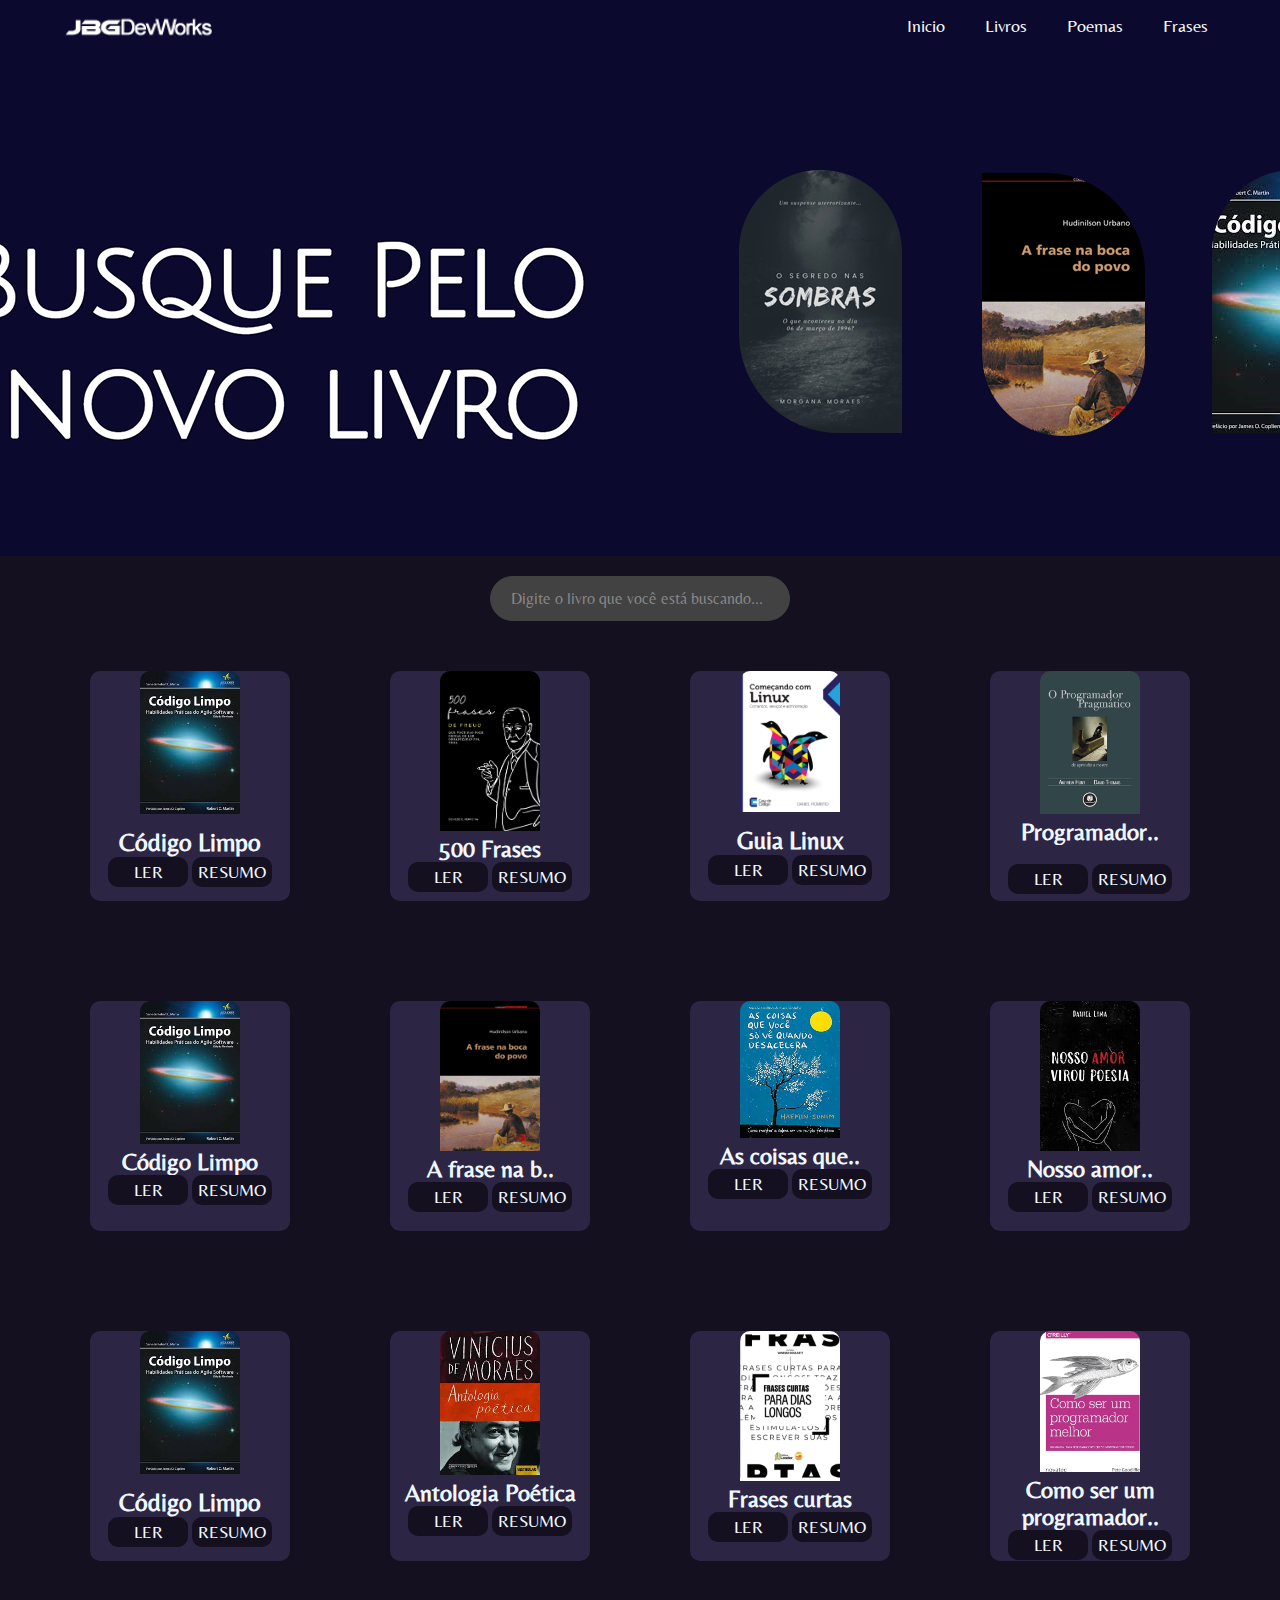
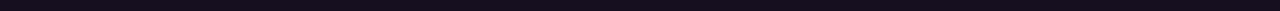
==== index.html @ 96de63fb "first commit" ====
<!DOCTYPE html>
<html lang="pt-br">

<!-- 
  / \__
 (    @\___
 /         O
/   (_____/
/_____/ U

Developed by Alan Carneiro
-->

<head>
    <meta charset="UTF-8">
    <meta name="viewport" content="width=device-width, initial-scale=1.0">
    <title>Bioblioteca</title>
    <link rel="stylesheet" href="assets/style.css">
    <link rel="preconnect" href="https://fonts.googleapis.com">
<link rel="preconnect" href="https://fonts.gstatic.com" crossorigin>
<link href="https://fonts.googleapis.com/css2?family=Rajdhani:wght@300;400;500;600;700&display=swap" rel="stylesheet">
<link rel=" icon" href="img/book_dictionary_icon-icons.com_66121.png" type="image/x-icon">


<link rel="preconnect" href="https://fonts.googleapis.com">
<link rel="preconnect" href="https://fonts.gstatic.com" crossorigin>
<link href="https://fonts.googleapis.com/css2?family=Belleza&family=Rajdhani:wght@300;400;500;600;700&display=swap" rel="stylesheet">
<script src="assets/index.js"></script>
</head>

<body>
    <header>
        <div class="containerhead">
            <img src="img/logo.png" alt="logo">
            <nav>
                <a href="">Inicio</a>
                <a href="">Livros</a>
                <a href="">Poemas</a>
                <a href="">Frases</a>
            </nav>
            
        </div>
    </header>
<section class="section-img">
    <img class="busq" src="img/imgpronta.png" alt="">
</section>

<div class="search-bar">
    <input type="text" id="searchInput" placeholder="Digite o livro que você está buscando...">

</div>

    <!---------------------------1 Linha de Cards-------------------------------------> 
   <div class="card-search">
       <div class="main">
        <div class="card card1">
        <img title="" src="img/images.jfif" alt="imagem1">
        <h1>Código Limpo</h2>
        <a href="https://github.com/KAYOKG/BibliotecaDev/blob/main/LivrosDev/Arquitetura%20Limpa%20-%20O%20Guia%20do%20Artesão%20para%20Estrutura%20e%20Design%20de%20Software%20-%20Autor%20(Robert%20C.%20Martin).pdf"><button class="btn">LER</button></a>
        <a href="paginaproduto.html"><button class="btn">RESUMO</button></a>
        </div>
        <div class="card card2">
        <img src="img/Livros frases/500frases.jpg" alt="imagem2">
       
        <h2>500 Frases</h2>
        <a href=""><button class="btn">LER</button></a>
        <a href=""><button class="btn">RESUMO</button></a>
        </div>
        <div class="card card3">
        <img src="img/tech/linux.png" alt="imagem3">
        <h1>Guia Linux</h2>
        <a href=""><button class="btn">LER</button></a>
        <a href=""><button class="btn">RESUMO</button></a>
        </div>
        <div class="card card4">
            <img src="img/tech/prgpra.jpg" alt="imagem3">
            <h2 title="Programador Prágmatico">Programador.. </h2><br>
            <a href=""><button class="btn">LER</button></a>
            <a href=""><button class="btn">RESUMO</button></a>
            </div>
       
       
       </div> 
        <!--------------------------------2 Linha de Cards------------------------->
       <div class="main2">
        <div class="card card1">
        <img src="img/images.jfif" alt="imagem4">
        <h2>Código Limpo</h1>
        <button class="btn">LER</button></a>
        <a href="codigolimpo.html"><button class="btn">RESUMO</button></a>
        </div>
        <div class="card card2">
        <img src="img/Livros frases/afrasenabocado.jpg" alt="imagem2">
        <h2 title="A frase na boca do povo">A frase na b.. </h2>
        <a href=""><button class="btn">LER</button></a>
        <a href=""><button class="btn">RESUMO</button></a>
        </div>
        <div class="card card3">
        <img src="img/poesia/download (3).jpg" alt="imagem5">
        <h2  title="As coisas que você só ve quando desacelera">As coisas que..</h2>
        <a href=""><button class="btn">LER</button></a>
        <a href=""><button class="btn">RESUMO</button></a>
        </div>
        <div class="card card4">
            <img src="img/poesia/amorpoesia.jpg" alt="imagem6">
            <h2 title="Nosso amor virou poesia">Nosso amor..</h2>
            <a href=""><button class="btn">LER</button></a>
            <a href=""><button class="btn">RESUMO</button></a>
            </div>
       
       </div> 
       
       <!--------------------------------3 Linha de Cards-------------------------->
       <div class="main2">
        <div class="card card1">
        <img src="img/images.jfif" alt="imagem7">
        <h1>Código Limpo</h1>
        <button class="btn">LER</button></a>
        <a href="codigolimpo.html"><button class="btn">RESUMO</button></a>
        </div>
        <div class="card card2">
        <img src="img/poesia/download (1).jpg" alt="imagem8">
        <h2>Antologia Poética</h2>
        <a href=""><button class="btn">LER</button></a>
        <a href=""><button class="btn">RESUMO</button></a>
        </div>
        <div class="card card3">
        <img src="img/Livros frases/frasescurtas.jpg" alt="imagem9">
        <h2>Frases curtas</h2>
        <a href=""><button class="btn">LER</button></a>
        <a href="pages/paginaproduto.html"><button class="btn">RESUMO</button></a>
        </div>
        <div class="card card4">
            <img src="img/tech/comose.jpg" alt="imagem3">
            <h2 title="Como ser um programador melhor">Como ser um programador..</h2>
            <a href=""><button class="btn">LER</button></a>
            <a href=""><button class="btn">RESUMO</button></a>
            </div>
       
       </div>
   </div>
</body>
</html>
---- assets/style.css ----
* {
    box-sizing: border-box;   
    margin: 0;
    padding: 0;
    font-family: "Belleza", sans-serif;
      font-family: "Belleza", sans-serif;
      overflow-x: hidden;
      
}
.busq{
    position: relative;
    left: 40px;
    margin: 0;
    right: 0;
    pointer-events: none;
}

.section-img{
    background-color: rgba(11, 10, 46, 1);
}



body {
    background-color: rgba(20, 16, 32, 1);
    font-family: Arial, sans-serif;
    color: #ffffff;
    margin: 0;
    padding: 0;
    display: flex;
    flex-direction: column;
    align-items: center;
    min-height: 100vh;
}
/* cards */
.main {
    display: flex;
    justify-content: center;
   
}
.card:hover{
    background-color: rgb(68, 57, 105);
    transform: translateY(-10px);
    box-shadow: 0 12px 24px rgba(231, 229, 229, 0.2)
}
.card {
    margin: 50px;
    background-color: rgba(44, 37, 68, 1);
    color: aliceblue;
    width: 200px;
    height: 230px;
    border-radius: 10px;
    box-shadow: box-shadow: rgba(0, 0, 0, 0.3) 0px 19px 38px, rgba(0, 0, 0, 0.22) 0px 15px 12px;;
    text-align: center;
     z-index: 2
}

.card>h1{
    font-size: 25px;
    padding-top: 10px;
    background-color:rgba(44, 37, 68, 1));
}

.card>img {
    
    width: 100%;
    border-top-left-radius: 10px;
    border-top-right-radius: 10px;
    width: 100px;
    height: px;
}

.btn{ 
    font-size: 17px;
    color: aliceblue;
    background-color: rgba(20, 16, 32, 1);
    border: none;
    border-radius: 10px;
    height: 30px;
    width: 80px;
    transition: 0.5s background;
    cursor: pointer;
}

.btn:hover {
    transition: 0.5s background;
    background-color: rgb(38, 27, 68);
}



.main2 {
    display: flex;
    justify-content: center;
   
}




/* cabecario */
header {
    width: 100%;
    background-color: rgba(11, 10, 46, 1);
    border-bottom: 1px solid var(--color-black);
    padding: 0.5rem 0; 
}

.containerhead {
    display: flex;
    justify-content: space-between;
    align-items: center;
    max-width: 72rem;
    margin: 0 auto;
    flex-direction: colmn;
    
}


.containerhead img {
    width: 150px; 
    height: auto; 
    background-color: ;
}

header nav {
    display: flex;
    gap: 1.5rem; 
}

nav a {
    color: #f7f7f7;
    font-size: 1.1rem; 
    text-decoration: none;
    background-color: rgba(11, 10, 46, 1);
    padding: 0.5rem;
}
header nav a:nth-child(2n-1) {
    text-align: right;
}


.search-bar {
    display: flex;
    align-items: center;
    justify-content: center;
    margin-top: 20px;
}

/* Estilo para o campo de texto da barra de pesquisa */
.search-bar input[type="text"] {
    width: 300px;
    padding: 12px 20px;
    border-radius: 25px; /* Bordas arredondadas */
    border: 1px solid rgba(66, 66, 66, 1);
    outline: none;
    font-size: 16px;
    background-color: rgba(66, 66, 66, 1); /* Cor de fundo do input */
    color: #e9e7e7; /* Cor do texto */
    transition: background-color 0.3s ease-in-out;
}


.search-bar input[type="text"]::placeholder {
    color: #888; /* Cor do placeholder */
}

/*btn de busca*/
.search-bar button {
    padding: 12px 25px;
    border-radius: 25px; 
    border: none;
    background-color: #2C2544; /* Cor de fundo do botão */
    color: white; /* Cor do texto do botão */
    font-size: 16px;
    margin-left: 10px;
    cursor: pointer;
    transition: background-color 0.3s ease-in-out;
}


.search-bar button:hover {
    background-color: #141020; /*cor mouse btn */
}
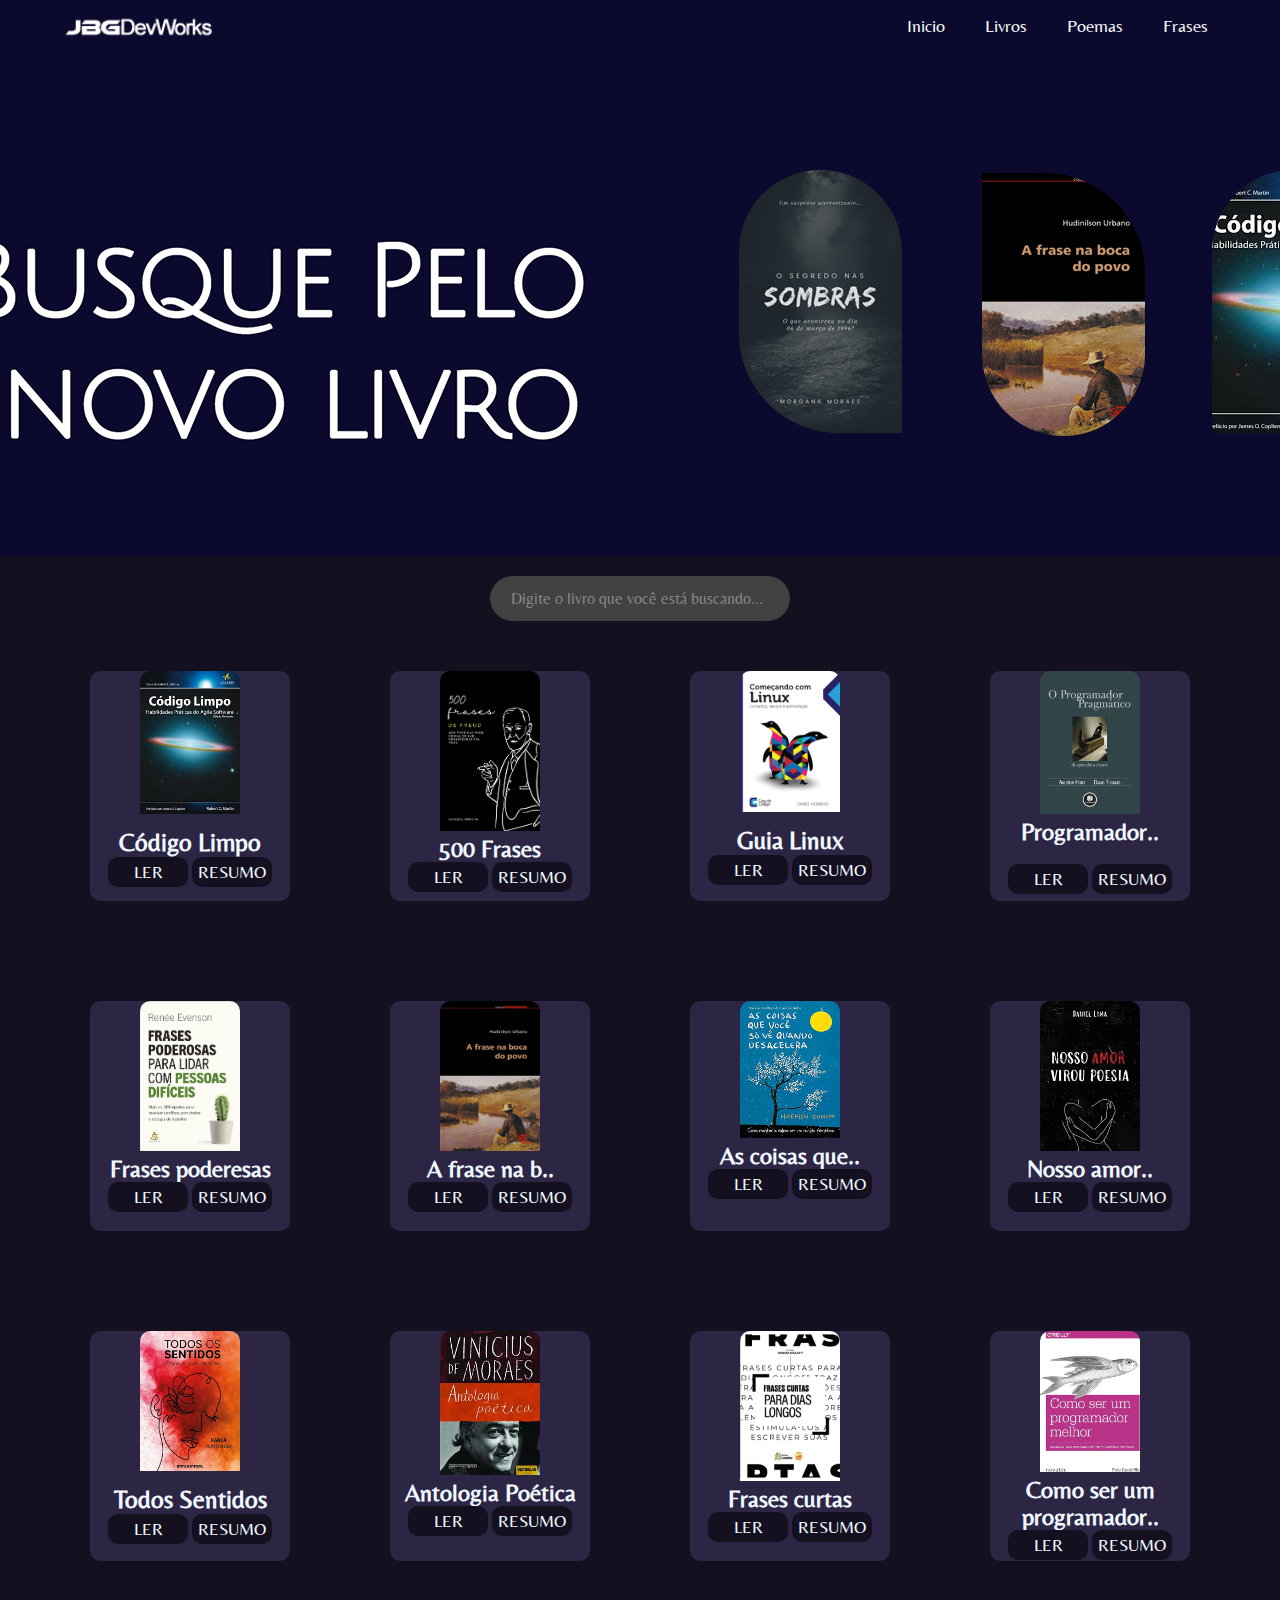
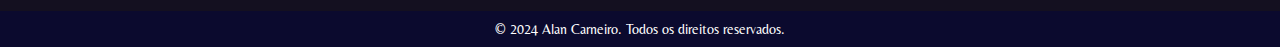
==== commit 59662f21: "final commit" ====
--- a/index.html
+++ b/index.html
@@ -34,16 +34,18 @@
         <div class="containerhead">
             <img src="img/logo.png" alt="logo">
             <nav>
-                <a href="">Inicio</a>
-                <a href="">Livros</a>
-                <a href="">Poemas</a>
-                <a href="">Frases</a>
+                <a href="../index.html" class="filter-btn" data-filter="all">Inicio</a>
+                <a href="#" class="filter-btn" data-filter="livro">Livros</a>
+                <a href="#" class="filter-btn" data-filter="poema">Poemas</a>
+                <a href="#" class="filter-btn" data-filter="frase">Frases</a>
             </nav>
             
         </div>
     </header>
 <section class="section-img">
     <img class="busq" src="img/imgpronta.png" alt="">
+
+
 </section>
 
 <div class="search-bar">
@@ -54,30 +56,30 @@
     <!---------------------------1 Linha de Cards-------------------------------------> 
    <div class="card-search">
        <div class="main">
-        <div class="card card1">
+        <div class="card livro">
         <img title="" src="img/images.jfif" alt="imagem1">
         <h1>Código Limpo</h2>
         <a href="https://github.com/KAYOKG/BibliotecaDev/blob/main/LivrosDev/Arquitetura%20Limpa%20-%20O%20Guia%20do%20Artesão%20para%20Estrutura%20e%20Design%20de%20Software%20-%20Autor%20(Robert%20C.%20Martin).pdf"><button class="btn">LER</button></a>
-        <a href="paginaproduto.html"><button class="btn">RESUMO</button></a>
+        <button class="btn-resumo" data-book="codigolimpo">RESUMO</button>
         </div>
-        <div class="card card2">
+        <div class="card frase">
         <img src="img/Livros frases/500frases.jpg" alt="imagem2">
        
         <h2>500 Frases</h2>
         <a href=""><button class="btn">LER</button></a>
-        <a href=""><button class="btn">RESUMO</button></a>
+        <button class="btn-resumo" data-book="500frases">RESUMO</button>
         </div>
-        <div class="card card3">
+        <div class="card livro">
         <img src="img/tech/linux.png" alt="imagem3">
         <h1>Guia Linux</h2>
         <a href=""><button class="btn">LER</button></a>
-        <a href=""><button class="btn">RESUMO</button></a>
+        <button class="btn-resumo" data-book="guialinux">RESUMO</button>
         </div>
-        <div class="card card4">
+        <div class="card livro">
             <img src="img/tech/prgpra.jpg" alt="imagem3">
             <h2 title="Programador Prágmatico">Programador.. </h2><br>
             <a href=""><button class="btn">LER</button></a>
-            <a href=""><button class="btn">RESUMO</button></a>
+            <button class="btn-resumo" data-book="programadorprag">RESUMO</button>
             </div>
        
        
@@ -85,28 +87,28 @@
         <!--------------------------------2 Linha de Cards------------------------->
        <div class="main2">
         <div class="card card1">
-        <img src="img/images.jfif" alt="imagem4">
-        <h2>Código Limpo</h1>
+        <img src="img/Livros frases/frasespod.jpg" alt="imagem4">
+        <h2>Frases poderesas</h1>
         <button class="btn">LER</button></a>
-        <a href="codigolimpo.html"><button class="btn">RESUMO</button></a>
+        <button class="btn-resumo" data-book="frasespodereosas">RESUMO</button>
         </div>
-        <div class="card card2">
+        <div class="card frase">
         <img src="img/Livros frases/afrasenabocado.jpg" alt="imagem2">
         <h2 title="A frase na boca do povo">A frase na b.. </h2>
         <a href=""><button class="btn">LER</button></a>
-        <a href=""><button class="btn">RESUMO</button></a>
+        <button class="btn-resumo" data-book="afrase">RESUMO</button>
         </div>
-        <div class="card card3">
+        <div class="card poema">
         <img src="img/poesia/download (3).jpg" alt="imagem5">
         <h2  title="As coisas que você só ve quando desacelera">As coisas que..</h2>
         <a href=""><button class="btn">LER</button></a>
-        <a href=""><button class="btn">RESUMO</button></a>
+        <button class="btn-resumo" data-book="ascoisas">RESUMO</button>
         </div>
-        <div class="card card4">
+        <div class="card poema">
             <img src="img/poesia/amorpoesia.jpg" alt="imagem6">
             <h2 title="Nosso amor virou poesia">Nosso amor..</h2>
             <a href=""><button class="btn">LER</button></a>
-            <a href=""><button class="btn">RESUMO</button></a>
+            <button class="btn-resumo" data-book="amorpoesia">RESUMO</button>
             </div>
        
        </div> 
@@ -114,31 +116,34 @@
        <!--------------------------------3 Linha de Cards-------------------------->
        <div class="main2">
         <div class="card card1">
-        <img src="img/images.jfif" alt="imagem7">
-        <h1>Código Limpo</h1>
+        <img src="img/poesia/download.jpg" alt="imagem7">
+        <h1>Todos Sentidos</h1>
         <button class="btn">LER</button></a>
-        <a href="codigolimpo.html"><button class="btn">RESUMO</button></a>
+        <button class="btn-resumo" data-book="todossentidos">RESUMO</button>
         </div>
-        <div class="card card2">
+        <div class="card poema">
         <img src="img/poesia/download (1).jpg" alt="imagem8">
         <h2>Antologia Poética</h2>
         <a href=""><button class="btn">LER</button></a>
-        <a href=""><button class="btn">RESUMO</button></a>
+        <button class="btn-resumo" data-book="antologia">RESUMO</button>
         </div>
-        <div class="card card3">
+        <div class="card frase">
         <img src="img/Livros frases/frasescurtas.jpg" alt="imagem9">
         <h2>Frases curtas</h2>
         <a href=""><button class="btn">LER</button></a>
-        <a href="pages/paginaproduto.html"><button class="btn">RESUMO</button></a>
+        <button class="btn-resumo" data-book="frasescurtas">RESUMO</button>
         </div>
-        <div class="card card4">
+        <div class="card livro">
             <img src="img/tech/comose.jpg" alt="imagem3">
             <h2 title="Como ser um programador melhor">Como ser um programador..</h2>
-            <a href=""><button class="btn">LER</button></a>
-            <a href=""><button class="btn">RESUMO</button></a>
+            <a href="https://github.com/KAYOKG/BibliotecaDev/blob/main/LivrosDev/Como%20ser%20um%20Programador%20Melhor%20-%20um%20Manual%20Para%20Programadores%20que%20se%20Importam%20com%20Código%20-%20Autor%20(Pete%20Goodliffe).pdf"><button class="btn">LER</button></a>
+            <button class="btn-resumo" data-book="comoserprogramador">RESUMO</button>
             </div>
        
        </div>
    </div>
+   <footer>
+    <p>&copy; 2024 Alan Carneiro. Todos os direitos reservados.</p>
+</footer>
 </body>
 </html>--- a/assets/style.css
+++ b/assets/style.css
@@ -45,6 +45,7 @@
     transform: translateY(-10px);
     box-shadow: 0 12px 24px rgba(231, 229, 229, 0.2)
 }
+
 .card {
     margin: 50px;
     background-color: rgba(44, 37, 68, 1);
@@ -89,6 +90,28 @@
     background-color: rgb(38, 27, 68);
 }
 
+.btn-resumo{ 
+    font-size: 17px;
+    color: aliceblue;
+    background-color: rgba(20, 16, 32, 1);
+    border: none;
+    border-radius: 10px;
+    height: 30px;
+    width: 80px;
+    transition: 0.5s background;
+    cursor: pointer;
+}
+
+.btn-resumo:hover {
+    transition: 0.5s background;
+    background-color: rgb(38, 27, 68);
+}
+
+
+
+
+
+
 
 
 .main2 {
@@ -149,22 +172,22 @@
     margin-top: 20px;
 }
 
-/* Estilo para o campo de texto da barra de pesquisa */
+
 .search-bar input[type="text"] {
     width: 300px;
     padding: 12px 20px;
-    border-radius: 25px; /* Bordas arredondadas */
+    border-radius: 25px; 
     border: 1px solid rgba(66, 66, 66, 1);
     outline: none;
     font-size: 16px;
-    background-color: rgba(66, 66, 66, 1); /* Cor de fundo do input */
-    color: #e9e7e7; /* Cor do texto */
+    background-color: rgba(66, 66, 66, 1); 
+    color: #e9e7e7; 
     transition: background-color 0.3s ease-in-out;
 }
 
 
 .search-bar input[type="text"]::placeholder {
-    color: #888; /* Cor do placeholder */
+    color: #888; 
 }
 
 /*btn de busca*/
@@ -172,8 +195,8 @@
     padding: 12px 25px;
     border-radius: 25px; 
     border: none;
-    background-color: #2C2544; /* Cor de fundo do botão */
-    color: white; /* Cor do texto do botão */
+    background-color: #2C2544; 
+    color: white; 
     font-size: 16px;
     margin-left: 10px;
     cursor: pointer;
@@ -186,6 +209,42 @@
 }
 
 
-
-
-
+footer {
+    background-color: rgba(11, 10, 46, 1); 
+    color: #ffffff; 
+    text-align: center; 
+    padding: 10px 0; 
+    bottom: 0;
+    width: 100%; 
+    font-size: 0.9rem; 
+}
+
+
+
+@media (max-width: 768px) {
+    .main, .main2 {
+        flex-direction: column; 
+        align-items: center;
+    }
+
+    .card {
+        margin: 20px;
+        width: 90%;
+    }
+
+    .containerhead {
+        flex-direction: column; 
+    }
+
+    .search-bar input[type="text"] {
+        width: 100%; 
+    }
+
+    header nav {
+        flex-direction: column; 
+        align-items: center;
+    }
+
+
+   
+}